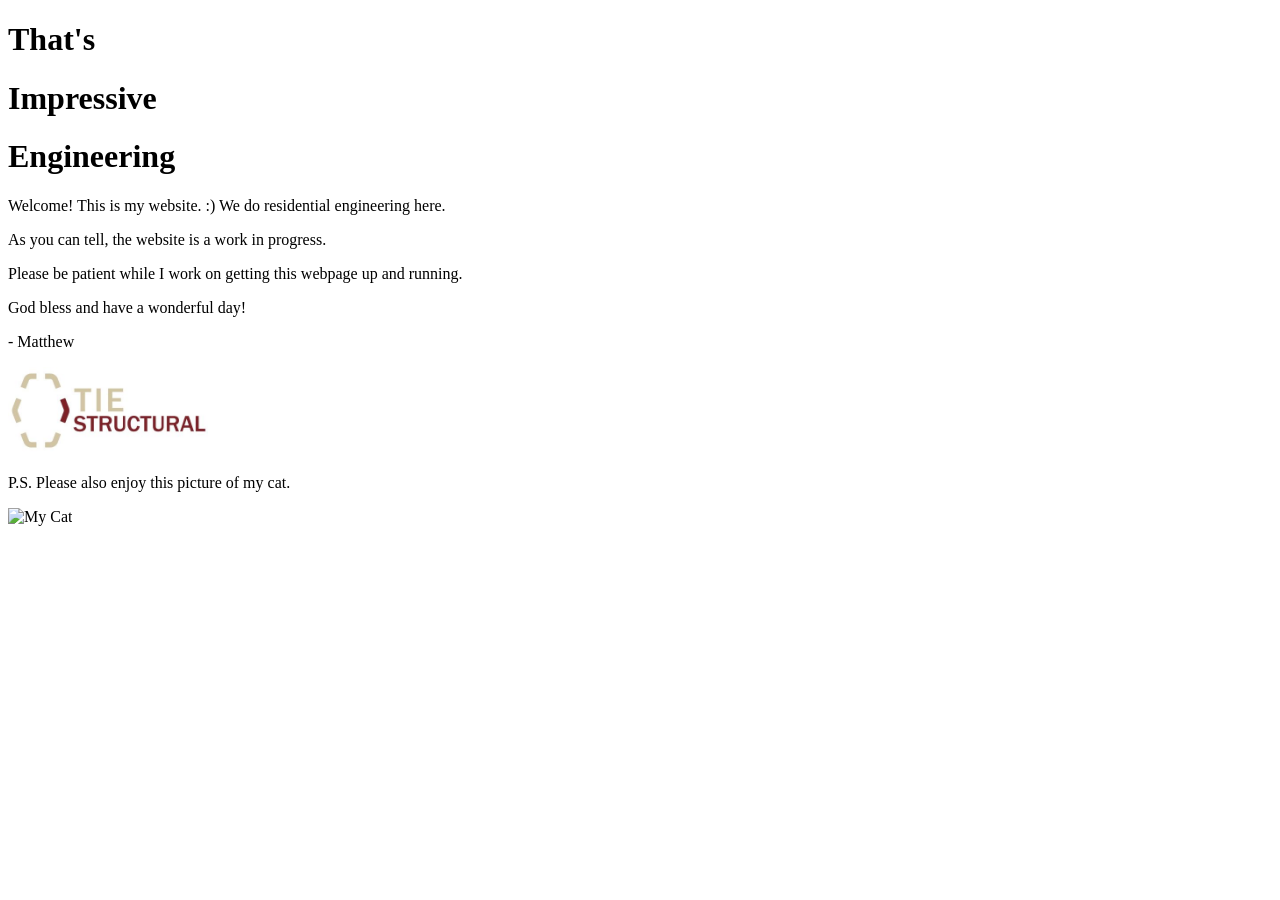
==== index.html @ f97aa541 "Add files via upload" ====
<!DOCTYPE html>
<html lang="en">
<head>
    <meta charset="UTF-8">
    <meta name="viewport" content="width=device-width, initial-scale=1.0">
    <title>TIE Structural</title>
    <link rel="stylesheet" href="style.css">
</head>

<body>
    <header>
        <h1>That's</h1>
        <h1>Impressive</h1>
        <h1>Engineering</h1>
    </header>

    <main>
        
        <p> Welcome! This is my website. :) We do residential engineering here. </p>
	<p> As you can tell, the website is a work in progress. </p>
	<p> Please be patient while I work on getting this webpage up and running. </p>
	<p> God bless and have a wonderful day! </p>
	<p> - Matthew </p>
        <img src="Logo.jpg" alt="Logo">
	<p> P.S. Please also enjoy this picture of my cat. </p>
    </main>
    <img src="IMG5292.jpeg" alt="My Cat">
</body>

</html>
---- style.css ----
img {
    width: 200px;
    height: auto;
}
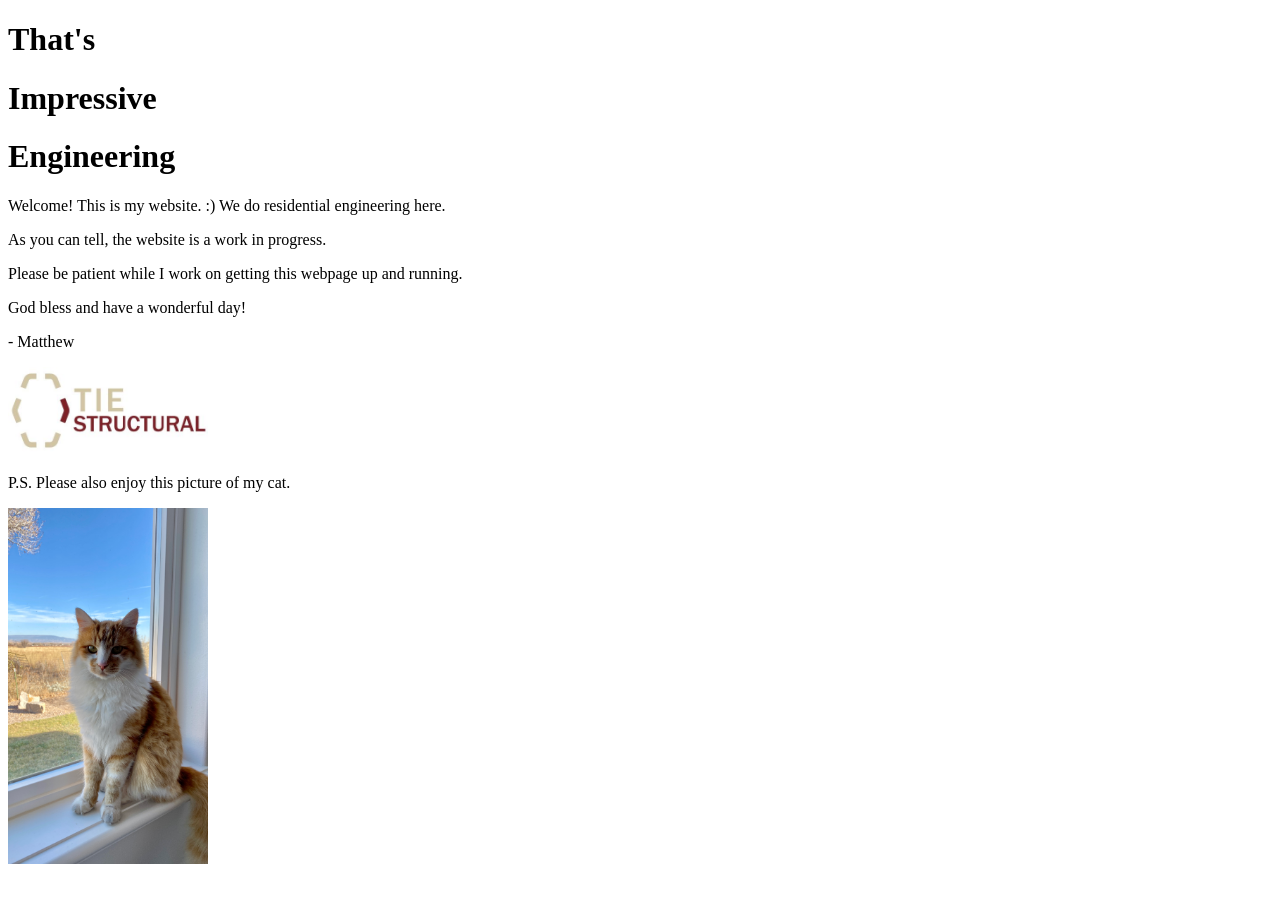
==== commit ab88af34: "Add files via upload" ====
--- a/index.html
+++ b/index.html
@@ -24,7 +24,7 @@
         <img src="Logo.jpg" alt="Logo">
 	<p> P.S. Please also enjoy this picture of my cat. </p>
     </main>
-    <img src="IMG5292.jpeg" alt="My Cat">
+    <img src="IMG5292.JPEG" alt="My Cat">
 </body>
 
 </html>
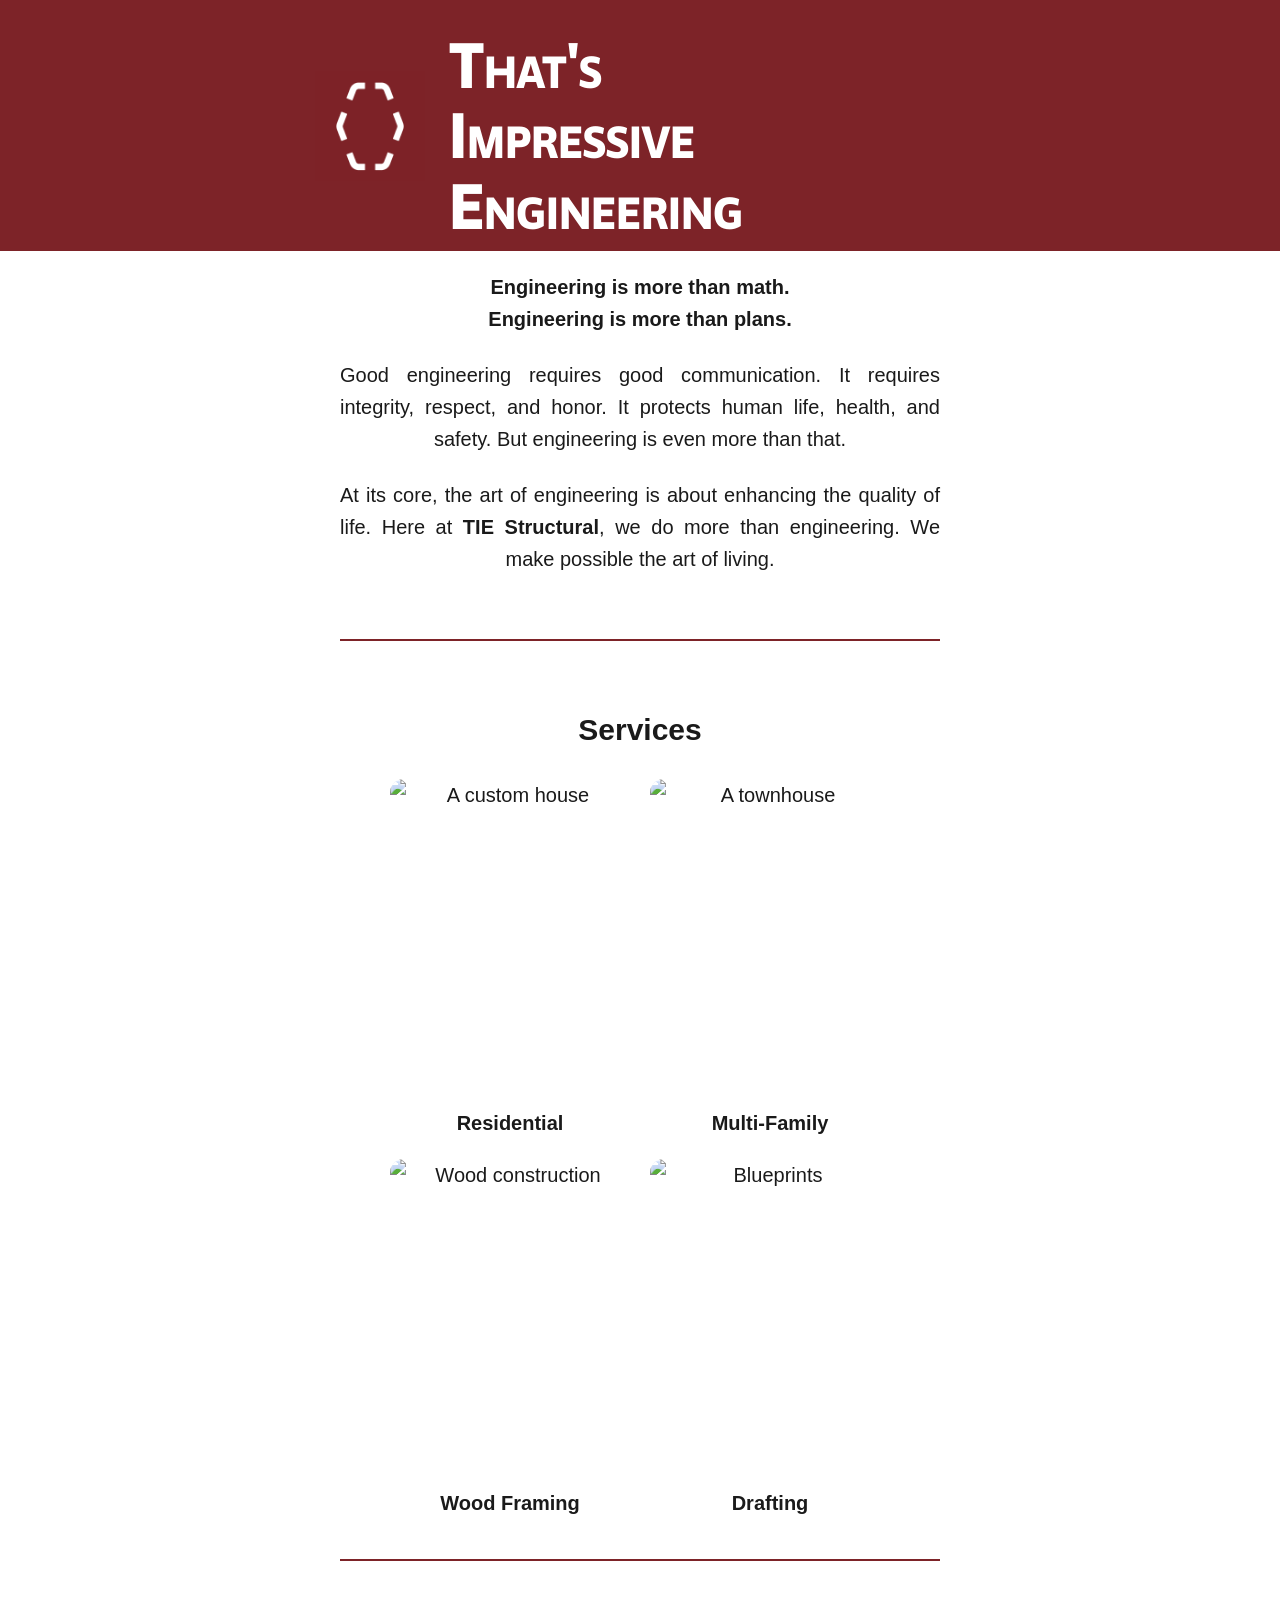
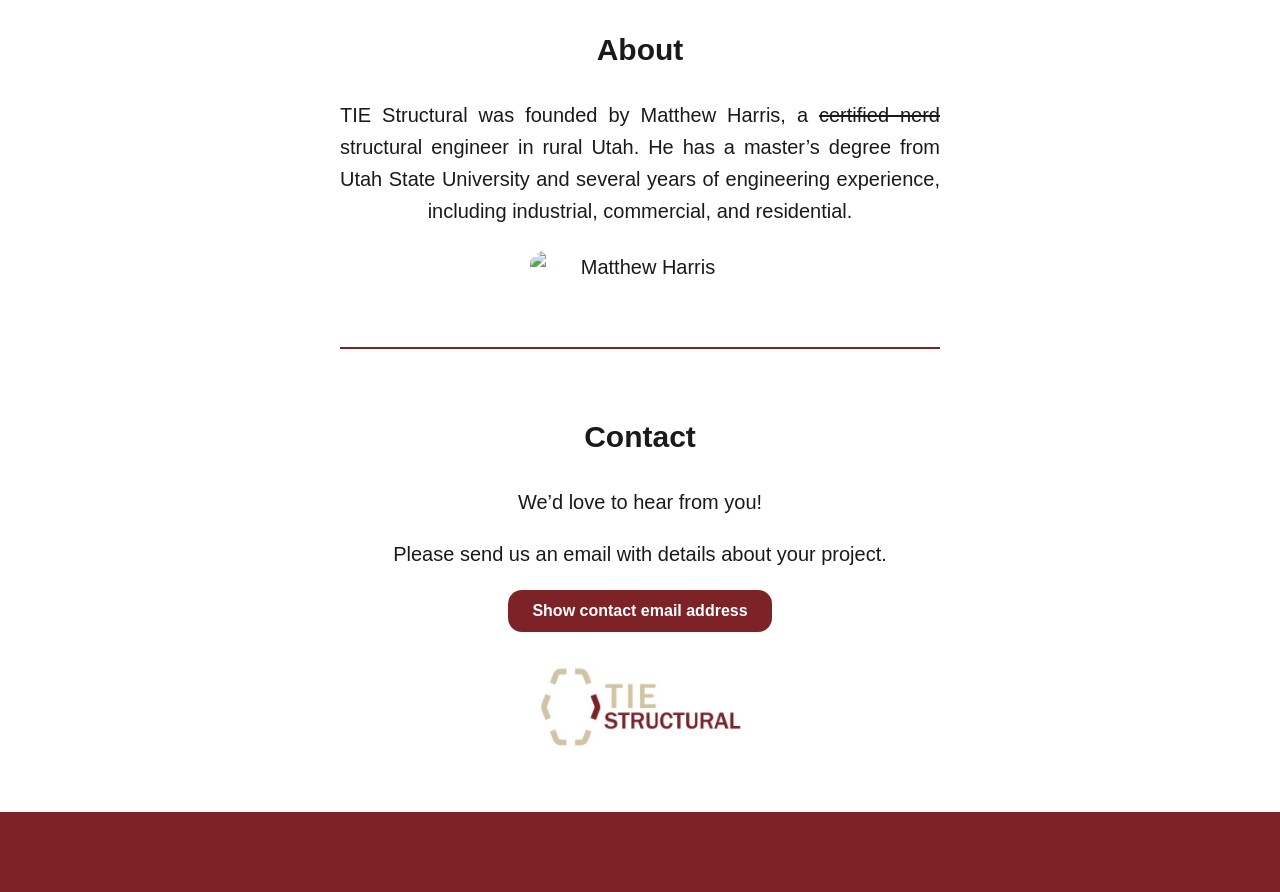
==== commit c5adcc82: "Add files via upload" ====
--- a/index.html
+++ b/index.html
@@ -8,23 +8,82 @@
 </head>
 
 <body>
-    <header>
-        <h1>That's</h1>
-        <h1>Impressive</h1>
-        <h1>Engineering</h1>
+    <header id="site-header">
+        <img src="websitelogo.jpg" alt="TIE Structural logo" class="logo" id="logo">
+        <div class="title" id="title">
+            <h1>That's</h1>
+            <h1>Impressive</h1>
+            <h1 id="rotator" class="rotator">Engineering</h1>
+        </div>
     </header>
 
+    <!-- Holds the space the fixed header takes up so content starts below it -->
+    <div id="header-spacer"></div>
+
     <main>
-        
-        <p> Welcome! This is my website. :) We do residential engineering here. </p>
-	<p> As you can tell, the website is a work in progress. </p>
-	<p> Please be patient while I work on getting this webpage up and running. </p>
-	<p> God bless and have a wonderful day! </p>
-	<p> - Matthew </p>
-        <img src="Logo.jpg" alt="Logo">
-	<p> P.S. Please also enjoy this picture of my cat. </p>
+        <section id="home">
+            <div class="content centered-text">
+		<p class="lead">Engineering is more than math.<br>
+		Engineering is more than plans.</p>
+
+                <p>Good engineering requires good communication.
+                It requires integrity, respect, and honor.
+                It protects human life, health, and safety.
+                But engineering is even more than that.</p>
+
+                <p>At its core, the art of engineering is about enhancing the quality of life. Here at <strong>TIE Structural</strong>, we do more than engineering.
+                We make possible the art of living.</p>
+            </div>
+        </section>
+
+        <section id="services">
+            <div class="content">
+                <h2>Services</h2>
+                <div class="photo-grid">
+                    <figure>
+                        <img src="residential.jpeg" alt="A custom house">
+                        <figcaption>Residential</figcaption>
+                    </figure>
+                    <figure>
+                        <img src="multifamily.jpeg" alt="A townhouse">
+                        <figcaption>Multi-Family</figcaption>
+                    </figure>
+                    <figure>
+                        <img src="woodframing.jpeg" alt="Wood construction">
+                        <figcaption>Wood Framing</figcaption>
+                    </figure>
+                    <figure>
+                        <img src="drafting.jpeg" alt="Blueprints">
+                        <figcaption>Drafting</figcaption>
+                    </figure>
+                </div>
+            </div>
+        </section>
+
+        <section id="about">
+            <div class="content centered-text">
+                <h2>About</h2>
+                <p>TIE Structural was founded by Matthew Harris, a <s>certified nerd</s> structural engineer in rural Utah. He has a master’s degree from Utah State University and several years of engineering experience, including industrial, commercial, and residential.</p>
+		<img src="portrait.jpeg" alt="Matthew Harris" class="portrait">
+            </div>
+        </section>
+
+	<section id="contact">
+	    <div class="contentcontact">
+	        <h2>Contact</h2>
+        	<p>We’d love to hear from you!</p>
+	        <p>Please send us an email with details about your project.</p>
+
+        	<button type="button" id="email-btn" class="email-btn" aria-expanded="false">Show contact email address</button>
+	        <div id="email-box" class="email-box" hidden></div>
+
+	        <img src="logo.jpg" alt="TIE Structural logo" class="bottom-logo">
+ 	   </div>
+	</section>
     </main>
-    <img src="IMG5292.JPEG" alt="My Cat">
+
+    <footer></footer>
+
+    <script src="script.js"></script>
 </body>
-
 </html>
--- a/style.css
+++ b/style.css
@@ -1,4 +1,199 @@
-img {
-    width: 200px;
+@font-face {
+    font-family: "HeaderFont";
+    src: url("AsapSharp-ExtraBold.ttf") format("truetype");
+    font-weight: 400;
+    font-style: normal;
+    font-display: swap;
+}
+
+body {
+    margin: 0;
+    background-color: #FFFFFF;
+    font-family: Arial, sans-serif;
+    font-size: 1.25rem;           
+    line-height: 1.6;
+    color: #1a1a1a;               
+    text-align: center;
+}
+
+.lead {
+    font-weight: bold;
+}
+
+/* Fixed header: JavaScript changes its height as you scroll */
+header {
+    position: fixed;
+    top: 0;
+    left: 0;
+    right: 0;
+    z-index: 10;
+    box-sizing: border-box;
+    overflow: hidden;
+    background-color: #7D2328;
+    color: #FFFFFF;
+    padding: 30px 20px 0;
+    height: 250px;                /* temporary; JavaScript sets the real height */
+}
+
+.logo {
+    position: absolute;
+    left: 20px;
+    top: 20px;
+    display: block;
+    height: clamp(50px, 10vw, 110px);
+    width: auto;
+}
+
+.title {
+    display: block;
+    width: fit-content;
+    margin: 0 auto;
+    text-align: left;
+}
+
+header h1 {
+    margin: 0;
+    font-family: "HeaderFont", "Arial Black", sans-serif;
+    font-weight: 400;
+    font-variant-caps: small-caps;
+    font-size: clamp(2rem, 7vw, 4rem);
+    line-height: 1.1;
+}
+
+.rotator {
+    display: grid;
+}
+
+.rotator .word {
+    grid-area: 1 / 1;
+}
+
+.rotator .word span {
+    opacity: 0;
+    transition: opacity 0.4s ease;
+}
+
+.rotator .word span.show {
+    opacity: 1;
+}
+
+#header-spacer {
+    height: 250px;                /* temporary; JavaScript sets the real height */
+}
+
+/* ---------- Page content ---------- */
+
+section {
+    padding: 20px 10px;
+}
+
+/* The text column. The thin line is its bottom border, so the line
+   is exactly as wide as the text. */
+.content {
+    max-width: 600px;
+    margin: 0 auto;
+    padding-bottom: 40px;
+    border-bottom: 2px solid #7D2328;
+}
+
+.contentcontact {
+    max-width: 600px;
+    margin: 0 auto;
+    padding-bottom: 40px;
+}
+
+.content p {
+    margin: 0 0 1.2em;
+}
+
+/* Centered + justified: paragraphs are justified, last lines are centered */
+.centered-text p {
+    text-align: justify;
+    text-align-last: center;
+}
+
+/* Services photos */
+.photo-grid {
+    display: grid;
+    grid-template-columns: repeat(2, 1fr);
+    gap: 20px;
+    max-width: 500px;             
+    margin: 0 auto;               
+}
+
+.photo-grid img {
+    width: 100%;
+    aspect-ratio: 9 / 12;
+    object-fit: cover;
+    display: block;
+    border-radius: 14px;          
+}
+
+
+.photo-grid figure {
+    margin: 0;
+}
+
+
+.photo-grid figcaption {
+    margin-top: 8px;
+    font-weight: bold;
+}
+
+/* About portrait */
+.portrait {
+    display: block;
+    margin: 0 auto 1.2em;
+    max-width: 100%;
+    width: 220px;                
+    height: auto;
+    border-radius: 14px;          
+}
+
+/* Logo at the bottom of Contact */
+.bottom-logo {
+    display: block;
+    margin: 30px auto 0;
+    height: 90px;
+    width: auto;
+}
+
+/* Footer bar */
+footer {
+    background-color: #7D2328;
+    height: 80px;                /* a bit shorter than the full header */
+}
+
+/* One column of photos on narrow phones */
+@media (max-width: 500px) {
+    .photo-grid {
+        grid-template-columns: 1fr;
+    }
+}
+
+.email-btn {
+    background-color: #7D2328;
+    color: #FFFFFF;
+    border: none;
+    border-radius: 14px;
+    padding: 12px 24px;
+    font-size: 1rem;
+    font-family: inherit;
+    font-weight: bold;
+    cursor: pointer;
+}
+
+.email-btn:hover,
+.email-btn:focus-visible {
+    background-color: #5c1a1e;    /* slightly darker on hover */
+}
+
+.email-box {
+    margin-top: 20px;
+}
+
+.email-box img {
+    max-width: 100%;
+    width: 340px;
     height: auto;
 }
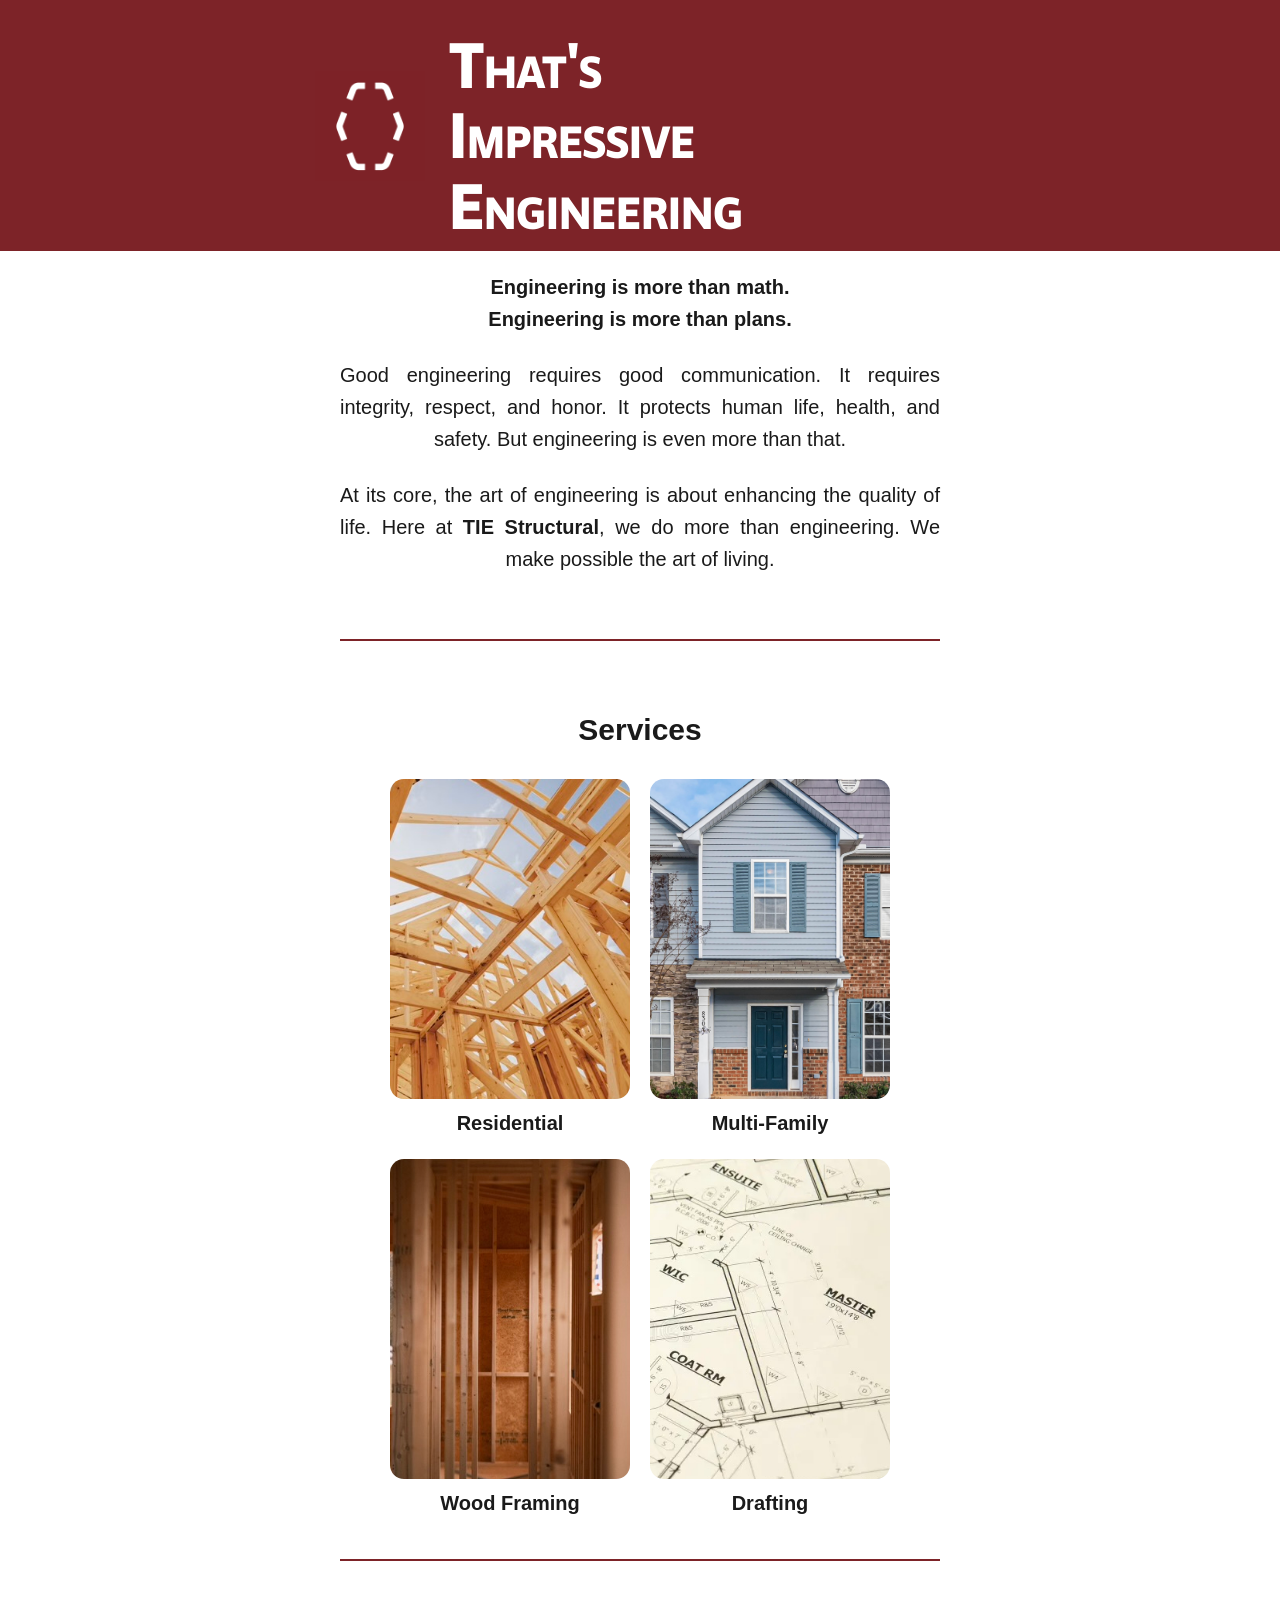
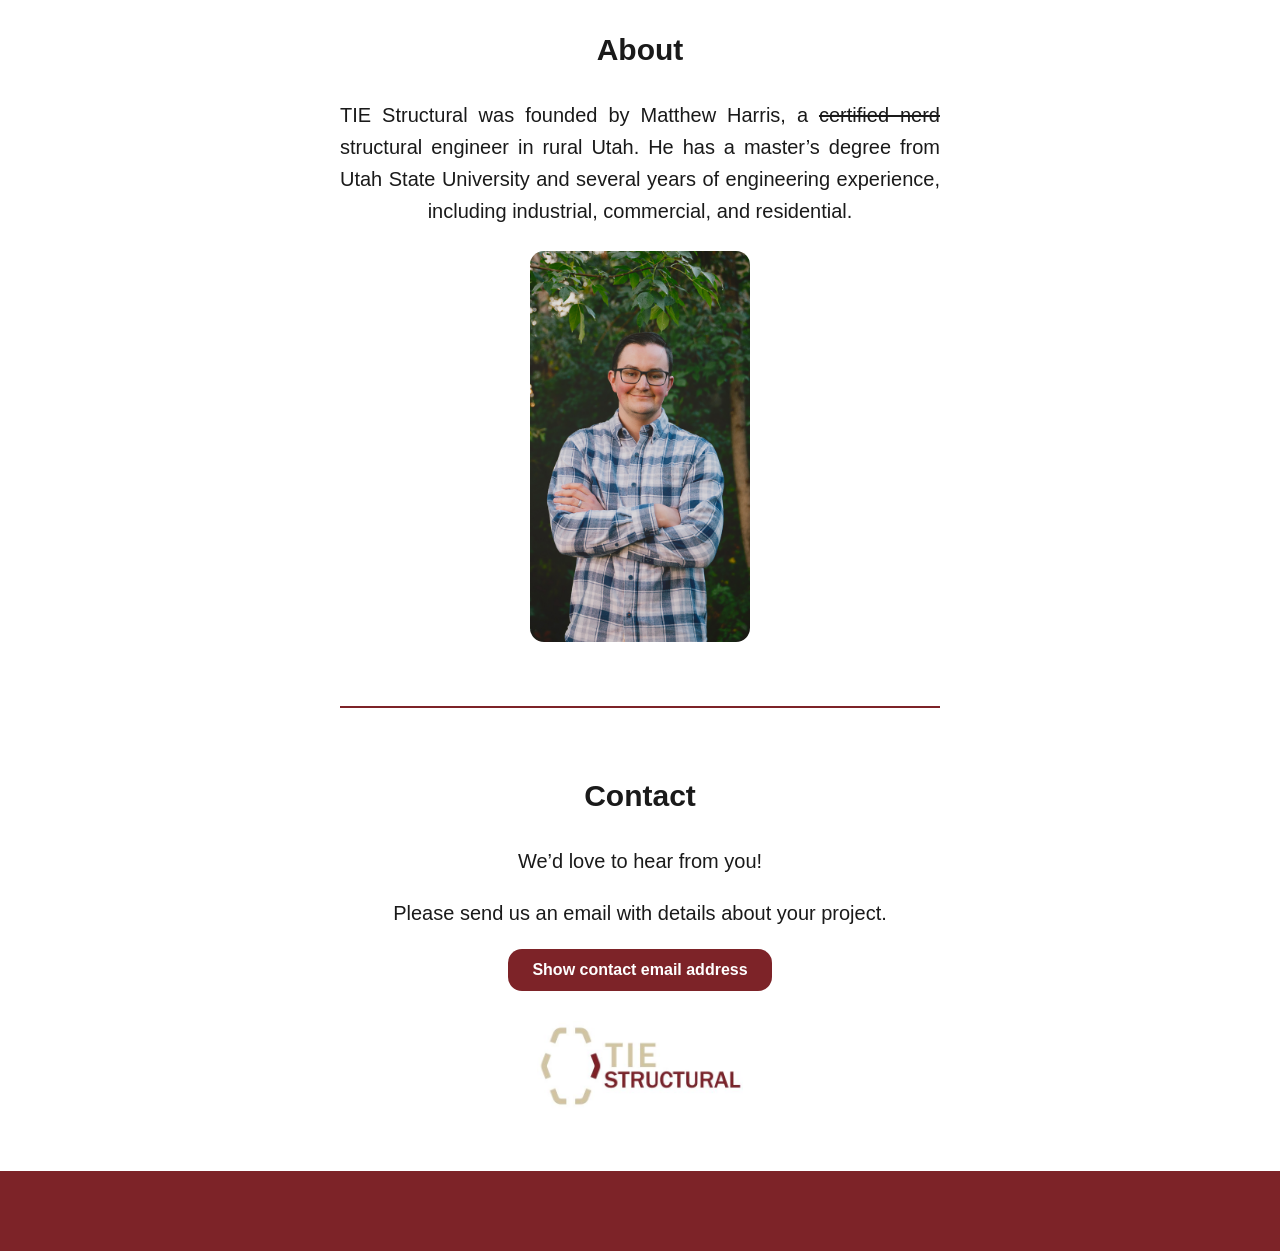
==== commit 89dd19d6: "Add files via upload" ====
--- a/index.html
+++ b/index.html
@@ -41,19 +41,19 @@
                 <h2>Services</h2>
                 <div class="photo-grid">
                     <figure>
-                        <img src="residential.jpeg" alt="A custom house">
+                        <img src="residential.JPEG" alt="A custom house">
                         <figcaption>Residential</figcaption>
                     </figure>
                     <figure>
-                        <img src="multifamily.jpeg" alt="A townhouse">
+                        <img src="multifamily.JPEG" alt="A townhouse">
                         <figcaption>Multi-Family</figcaption>
                     </figure>
                     <figure>
-                        <img src="woodframing.jpeg" alt="Wood construction">
+                        <img src="woodframing.JPEG" alt="Wood construction">
                         <figcaption>Wood Framing</figcaption>
                     </figure>
                     <figure>
-                        <img src="drafting.jpeg" alt="Blueprints">
+                        <img src="drafting.JPEG" alt="Blueprints">
                         <figcaption>Drafting</figcaption>
                     </figure>
                 </div>
@@ -64,7 +64,7 @@
             <div class="content centered-text">
                 <h2>About</h2>
                 <p>TIE Structural was founded by Matthew Harris, a <s>certified nerd</s> structural engineer in rural Utah. He has a master’s degree from Utah State University and several years of engineering experience, including industrial, commercial, and residential.</p>
-		<img src="portrait.jpeg" alt="Matthew Harris" class="portrait">
+		<img src="portrait.JPEG" alt="Matthew Harris" class="portrait">
             </div>
         </section>
 
